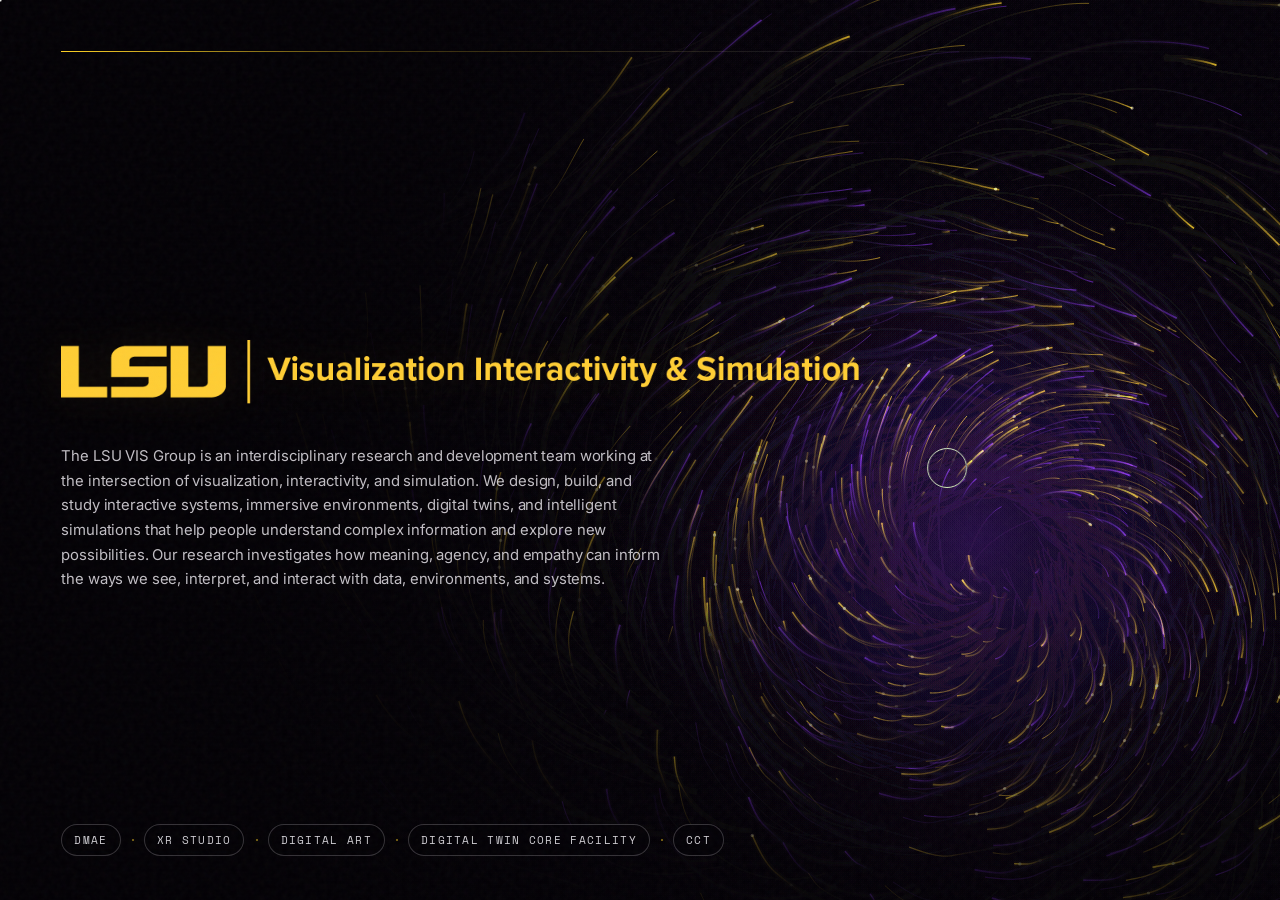
==== index.html @ 1650f6c1 "Publish LSU VIS website" ====
<!doctype html>
<html lang="en">
<head>
  <meta charset="utf-8">
  <meta name="viewport" content="width=device-width, initial-scale=1">
  <meta name="description" content="LSU VIS is a collaborative group exploring visualization, interactivity, and simulation.">
  <meta name="theme-color" content="#050208">
  <title>LSU VIS — Visualization, Interactivity &amp; Simulation</title>
  <link rel="preconnect" href="https://fonts.googleapis.com">
  <link rel="preconnect" href="https://fonts.gstatic.com" crossorigin>
  <link href="https://fonts.googleapis.com/css2?family=Inter:wght@400;500;600;700;800&amp;family=Space+Mono:wght@400&amp;display=swap" rel="stylesheet">
  <link rel="stylesheet" href="styles.css">
</head>
<body>
  <div class="noise" aria-hidden="true"></div>
  <div class="scanlines" aria-hidden="true"></div>
  <div class="cursor-ring" aria-hidden="true"></div>
  <div class="cursor-dot" aria-hidden="true"></div>

  <main class="splash">
    <div class="splash-plate" aria-hidden="true"></div>
    <canvas id="field-canvas" aria-hidden="true"></canvas>
    <section class="identity" aria-labelledby="vis-title">
      <h1 id="vis-title" class="logo-heading">
        <img class="logo-mark" src="lsu-vis-logo.png" alt="LSU Visualization Interactivity &amp; Simulation">
      </h1>
      <p class="blurb">The LSU VIS Group is an interdisciplinary research and development team working at the intersection of visualization, interactivity, and simulation. We design, build, and study interactive systems, immersive environments, digital twins, and intelligent simulations that help people understand complex information and explore new possibilities. Our research investigates how meaning, agency, and empathy can inform the ways we see, interpret, and interact with data, environments, and systems.</p>
    </section>

    <footer>
      <nav class="partners" aria-label="Associated LSU groups">
        <a href="https://dmae.lsu.edu/">DMAE</a>
        <a href="https://xr.lsu.edu/">XR Studio</a>
        <a href="https://digitalart.lsu.edu/">Digital Art</a>
        <a href="https://lsu.edu/digitaltwins">Digital Twin Core Facility</a>
        <a href="https://cct.lsu.edu/">CCT</a>
      </nav>
    </footer>
  </main>

  <script src="script.js"></script>
</body>
</html>
---- styles.css ----
:root{--black:#050208;--gold:#fdd023;--purple:#461d7c;--violet:#8f39ff;--white:#f7f4fa;--muted:#bbb5c0;--gutter:clamp(1.4rem,4.8vw,5rem);--mx:0;--my:0}
*{box-sizing:border-box}
html,body{min-height:100%;background:var(--black)}
body{margin:0;overflow:hidden;color:var(--white);font-family:Inter,Arial,sans-serif;cursor:none;-webkit-font-smoothing:antialiased}
.noise,.scanlines{position:fixed;z-index:20;inset:0;pointer-events:none}
.noise{opacity:.05;background-image:url("data:image/svg+xml,%3Csvg viewBox='0 0 180 180' xmlns='http://www.w3.org/2000/svg'%3E%3Cfilter id='n'%3E%3CfeTurbulence type='fractalNoise' baseFrequency='.88' numOctaves='4' stitchTiles='stitchTiles'/%3E%3C/filter%3E%3Crect width='100%25' height='100%25' filter='url(%23n)' opacity='.72'/%3E%3C/svg%3E")}
.scanlines{opacity:.11;background:repeating-linear-gradient(0deg,transparent 0 3px,rgba(255,255,255,.025) 3px 4px)}
.cursor-ring,.cursor-dot{position:fixed;z-index:30;top:0;left:0;border-radius:50%;pointer-events:none;mix-blend-mode:difference;transform:translate(-50%,-50%)}
.cursor-ring{width:2.5rem;height:2.5rem;border:1px solid #fff;transition:width .2s,height .2s,opacity .2s}
.cursor-dot{width:.28rem;height:.28rem;background:#fff}
body.cursor-active .cursor-ring{width:4rem;height:4rem;opacity:.6}
.splash{position:relative;display:grid;min-height:100svh;overflow:hidden;isolation:isolate;align-items:center}
.splash-plate{position:absolute;z-index:-3;inset:-18%;background:radial-gradient(circle at 72% 58%,rgba(143,57,255,.2),transparent 17%),radial-gradient(ellipse at 82% 68%,rgba(253,208,35,.1),transparent 26%),radial-gradient(ellipse at 48% 30%,rgba(70,29,124,.14),transparent 34%),#030105;transform:translate3d(calc(var(--mx) * -2rem),calc(var(--my) * -1.5rem),0) scale(1.08);transition:transform .15s linear;animation:auraDrift 12s ease-in-out infinite alternate}
.splash::before{position:absolute;z-index:-1;inset:0;content:"";background:linear-gradient(90deg,#030105 0%,rgba(3,1,5,.99) 18%,rgba(3,1,5,.94) 30%,rgba(3,1,5,.52) 47%,rgba(3,1,5,.08) 72%,rgba(3,1,5,.18) 100%),linear-gradient(0deg,rgba(3,1,5,.68),transparent 34%);pointer-events:none}
.splash::after{position:absolute;z-index:4;top:clamp(1.4rem,4vw,4rem);right:var(--gutter);left:var(--gutter);height:1px;content:"";background:linear-gradient(90deg,var(--gold),rgba(253,208,35,.25) 28%,rgba(255,255,255,.08) 62%,transparent)}
#field-canvas{position:absolute;z-index:-2;inset:0;width:100%;height:100%;background:#030105;pointer-events:none}
.identity{position:relative;z-index:5;width:min(50rem,64vw);margin-left:var(--gutter);padding-top:2rem}
.logo-heading{margin:0;line-height:0}
.logo-mark{display:block;width:min(50rem,64vw);height:auto;filter:drop-shadow(0 0 1.25rem rgba(253,208,35,.08))}
.blurb{max-width:38rem;margin:2.5rem 0 0;color:rgba(247,244,250,.78);font-size:clamp(.93rem,1.05vw,1.03rem);line-height:1.65;letter-spacing:-.01em}
footer{position:absolute;z-index:5;right:var(--gutter);bottom:clamp(1.5rem,3.4vw,3.5rem);left:var(--gutter);font:500 .68rem/1.25 Space Mono,monospace;text-transform:uppercase;letter-spacing:.12em}
.partners{--partner-gap:clamp(1rem,1.8vw,1.8rem);display:flex;align-items:center;flex-wrap:wrap;gap:.65rem var(--partner-gap)}
.partners a{position:relative;display:inline-flex;align-items:center;justify-content:center;min-height:2rem;padding:.45rem .75rem;border:1px solid rgba(247,244,250,.2);border-radius:999px;background:rgba(5,2,8,.32);color:rgba(247,244,250,.84);text-decoration:none;backdrop-filter:blur(.35rem);-webkit-backdrop-filter:blur(.35rem);transition:color .2s,border-color .2s,background .2s,box-shadow .2s,transform .2s}
.partners a+a::before{position:absolute;top:50%;left:calc(var(--partner-gap)*-.5);width:2px;height:2px;border-radius:50%;content:"";background:rgba(253,208,35,.58);box-shadow:0 0 .45rem rgba(253,208,35,.28);transform:translate(-50%,-50%)}
.partners a:hover,.partners a:focus-visible{border-color:rgba(253,208,35,.62);background:rgba(70,29,124,.26);color:var(--gold);box-shadow:0 0 1.2rem rgba(70,29,124,.25),inset 0 0 1rem rgba(253,208,35,.04);transform:translateY(-1px)}
.partners a:focus-visible{outline:1px solid var(--gold);outline-offset:3px}
@keyframes auraDrift{from{filter:saturate(1) brightness(.9);transform:translate3d(-1.5%,1%,0) scale(1.06)}to{filter:saturate(1.25) brightness(1.08);transform:translate3d(1.5%,-1%,0) scale(1.12)}}
@media(max-width:800px){body{cursor:auto}.cursor-ring,.cursor-dot{display:none}.splash{align-items:end}.splash-plate{opacity:.92}.splash::before{background:linear-gradient(0deg,#030105 0%,rgba(3,1,5,.98) 24%,rgba(3,1,5,.88) 43%,rgba(3,1,5,.16) 72%,rgba(3,1,5,.03) 100%)}.identity{width:auto;margin:0;padding:0 var(--gutter) 9rem}.logo-mark{width:100%;max-width:42rem}.blurb{max-width:31rem;margin-top:1.8rem;font-size:.9rem;line-height:1.55}footer{bottom:1.4rem;font-size:.55rem;line-height:1.45}.partners{--partner-gap:1.1rem;gap:.6rem var(--partner-gap)}.partners a{min-height:1.9rem;padding:.38rem .58rem}.splash::after{top:1.2rem}}
@media(max-width:420px){.identity{padding-bottom:9.5rem}.blurb{font-size:.84rem}.partners{--partner-gap:.9rem;gap:.55rem var(--partner-gap);letter-spacing:.07em}.partners a{min-height:1.8rem;padding:.34rem .5rem}}
@media(prefers-reduced-motion:reduce){*,*::before,*::after{animation-duration:.01ms!important;animation-iteration-count:1!important;transition-duration:.01ms!important}}
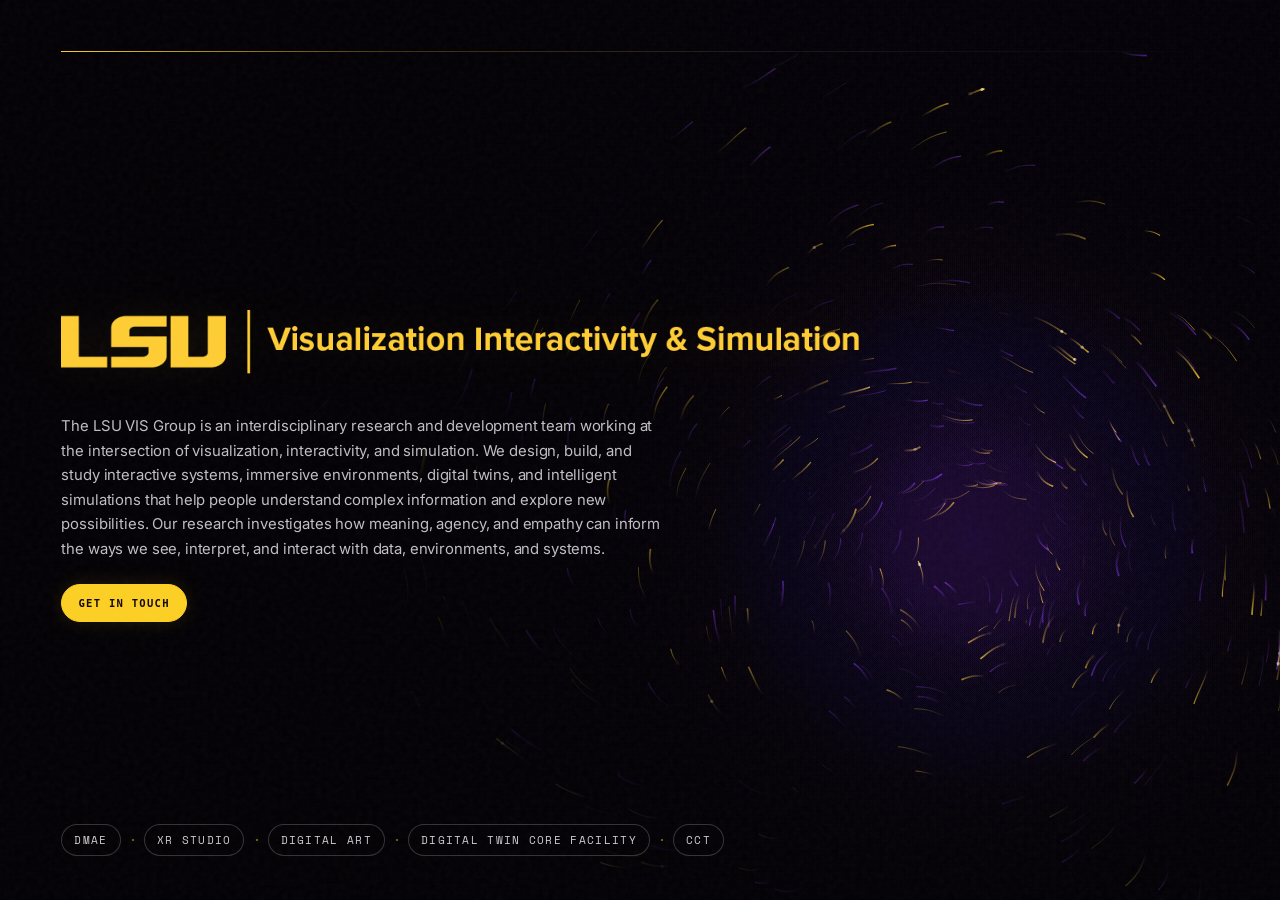
==== commit f96dfa1f: "Improve VIS splash interactions" ====
--- a/index.html
+++ b/index.html
@@ -9,13 +9,11 @@
   <link rel="preconnect" href="https://fonts.googleapis.com">
   <link rel="preconnect" href="https://fonts.gstatic.com" crossorigin>
   <link href="https://fonts.googleapis.com/css2?family=Inter:wght@400;500;600;700;800&amp;family=Space+Mono:wght@400&amp;display=swap" rel="stylesheet">
-  <link rel="stylesheet" href="styles.css">
+  <link rel="stylesheet" href="styles.css?v=3">
 </head>
 <body>
   <div class="noise" aria-hidden="true"></div>
   <div class="scanlines" aria-hidden="true"></div>
-  <div class="cursor-ring" aria-hidden="true"></div>
-  <div class="cursor-dot" aria-hidden="true"></div>
 
   <main class="splash">
     <div class="splash-plate" aria-hidden="true"></div>
@@ -25,6 +23,7 @@
         <img class="logo-mark" src="lsu-vis-logo.png" alt="LSU Visualization Interactivity &amp; Simulation">
       </h1>
       <p class="blurb">The LSU VIS Group is an interdisciplinary research and development team working at the intersection of visualization, interactivity, and simulation. We design, build, and study interactive systems, immersive environments, digital twins, and intelligent simulations that help people understand complex information and explore new possibilities. Our research investigates how meaning, agency, and empathy can inform the ways we see, interpret, and interact with data, environments, and systems.</p>
+      <a class="contact-link" href="mailto:dostrenko@lsu.edu">Get in touch</a>
     </section>
 
     <footer>
@@ -38,6 +37,6 @@
     </footer>
   </main>
 
-  <script src="script.js"></script>
+  <script src="script.js?v=4"></script>
 </body>
 </html>
--- a/styles.css
+++ b/styles.css
@@ -1,16 +1,12 @@
-:root{--black:#050208;--gold:#fdd023;--purple:#461d7c;--violet:#8f39ff;--white:#f7f4fa;--muted:#bbb5c0;--gutter:clamp(1.4rem,4.8vw,5rem);--mx:0;--my:0}
+:root{--black:#050208;--gold:#fdd023;--purple:#461d7c;--violet:#8f39ff;--white:#f7f4fa;--muted:#bbb5c0;--gutter:clamp(1.4rem,4.8vw,5rem)}
 *{box-sizing:border-box}
 html,body{min-height:100%;background:var(--black)}
-body{margin:0;overflow:hidden;color:var(--white);font-family:Inter,Arial,sans-serif;cursor:none;-webkit-font-smoothing:antialiased}
+body{margin:0;overflow:hidden;color:var(--white);font-family:Inter,Arial,sans-serif;-webkit-font-smoothing:antialiased}
 .noise,.scanlines{position:fixed;z-index:20;inset:0;pointer-events:none}
 .noise{opacity:.05;background-image:url("data:image/svg+xml,%3Csvg viewBox='0 0 180 180' xmlns='http://www.w3.org/2000/svg'%3E%3Cfilter id='n'%3E%3CfeTurbulence type='fractalNoise' baseFrequency='.88' numOctaves='4' stitchTiles='stitchTiles'/%3E%3C/filter%3E%3Crect width='100%25' height='100%25' filter='url(%23n)' opacity='.72'/%3E%3C/svg%3E")}
 .scanlines{opacity:.11;background:repeating-linear-gradient(0deg,transparent 0 3px,rgba(255,255,255,.025) 3px 4px)}
-.cursor-ring,.cursor-dot{position:fixed;z-index:30;top:0;left:0;border-radius:50%;pointer-events:none;mix-blend-mode:difference;transform:translate(-50%,-50%)}
-.cursor-ring{width:2.5rem;height:2.5rem;border:1px solid #fff;transition:width .2s,height .2s,opacity .2s}
-.cursor-dot{width:.28rem;height:.28rem;background:#fff}
-body.cursor-active .cursor-ring{width:4rem;height:4rem;opacity:.6}
 .splash{position:relative;display:grid;min-height:100svh;overflow:hidden;isolation:isolate;align-items:center}
-.splash-plate{position:absolute;z-index:-3;inset:-18%;background:radial-gradient(circle at 72% 58%,rgba(143,57,255,.2),transparent 17%),radial-gradient(ellipse at 82% 68%,rgba(253,208,35,.1),transparent 26%),radial-gradient(ellipse at 48% 30%,rgba(70,29,124,.14),transparent 34%),#030105;transform:translate3d(calc(var(--mx) * -2rem),calc(var(--my) * -1.5rem),0) scale(1.08);transition:transform .15s linear;animation:auraDrift 12s ease-in-out infinite alternate}
+.splash-plate{position:absolute;z-index:-3;inset:-18%;background:radial-gradient(circle at 72% 58%,rgba(143,57,255,.2),transparent 17%),radial-gradient(ellipse at 82% 68%,rgba(253,208,35,.1),transparent 26%),radial-gradient(ellipse at 48% 30%,rgba(70,29,124,.14),transparent 34%),#030105;transform:scale(1.08);animation:auraDrift 12s ease-in-out infinite alternate}
 .splash::before{position:absolute;z-index:-1;inset:0;content:"";background:linear-gradient(90deg,#030105 0%,rgba(3,1,5,.99) 18%,rgba(3,1,5,.94) 30%,rgba(3,1,5,.52) 47%,rgba(3,1,5,.08) 72%,rgba(3,1,5,.18) 100%),linear-gradient(0deg,rgba(3,1,5,.68),transparent 34%);pointer-events:none}
 .splash::after{position:absolute;z-index:4;top:clamp(1.4rem,4vw,4rem);right:var(--gutter);left:var(--gutter);height:1px;content:"";background:linear-gradient(90deg,var(--gold),rgba(253,208,35,.25) 28%,rgba(255,255,255,.08) 62%,transparent)}
 #field-canvas{position:absolute;z-index:-2;inset:0;width:100%;height:100%;background:#030105;pointer-events:none}
@@ -20,11 +16,14 @@
 .blurb{max-width:38rem;margin:2.5rem 0 0;color:rgba(247,244,250,.78);font-size:clamp(.93rem,1.05vw,1.03rem);line-height:1.65;letter-spacing:-.01em}
 footer{position:absolute;z-index:5;right:var(--gutter);bottom:clamp(1.5rem,3.4vw,3.5rem);left:var(--gutter);font:500 .68rem/1.25 Space Mono,monospace;text-transform:uppercase;letter-spacing:.12em}
 .partners{--partner-gap:clamp(1rem,1.8vw,1.8rem);display:flex;align-items:center;flex-wrap:wrap;gap:.65rem var(--partner-gap)}
-.partners a{position:relative;display:inline-flex;align-items:center;justify-content:center;min-height:2rem;padding:.45rem .75rem;border:1px solid rgba(247,244,250,.2);border-radius:999px;background:rgba(5,2,8,.32);color:rgba(247,244,250,.84);text-decoration:none;backdrop-filter:blur(.35rem);-webkit-backdrop-filter:blur(.35rem);transition:color .2s,border-color .2s,background .2s,box-shadow .2s,transform .2s}
+.partners a{position:relative;display:inline-flex;align-items:center;justify-content:center;min-height:2rem;padding:.45rem .75rem;border:1px solid rgba(247,244,250,.2);border-radius:999px;background:rgba(5,2,8,.62);color:rgba(247,244,250,.84);text-decoration:none;transition:color .2s,border-color .2s,background .2s,box-shadow .2s,transform .2s}
 .partners a+a::before{position:absolute;top:50%;left:calc(var(--partner-gap)*-.5);width:2px;height:2px;border-radius:50%;content:"";background:rgba(253,208,35,.58);box-shadow:0 0 .45rem rgba(253,208,35,.28);transform:translate(-50%,-50%)}
 .partners a:hover,.partners a:focus-visible{border-color:rgba(253,208,35,.62);background:rgba(70,29,124,.26);color:var(--gold);box-shadow:0 0 1.2rem rgba(70,29,124,.25),inset 0 0 1rem rgba(253,208,35,.04);transform:translateY(-1px)}
 .partners a:focus-visible{outline:1px solid var(--gold);outline-offset:3px}
+.contact-link{display:inline-flex;align-items:center;justify-content:center;min-height:2.4rem;margin-top:1.4rem;padding:.6rem 1rem;border:1px solid var(--gold);border-radius:999px;background:var(--gold);color:#12080a;font:700 .66rem/1 Space Mono,monospace;text-transform:uppercase;letter-spacing:.12em;text-decoration:none;box-shadow:0 0 1.25rem rgba(253,208,35,.12);transition:color .2s,background .2s,box-shadow .2s,transform .2s}
+.contact-link:hover,.contact-link:focus-visible{background:#ffe36a;box-shadow:0 0 1.5rem rgba(253,208,35,.3);transform:translateY(-1px)}
+.contact-link:focus-visible{outline:1px solid var(--white);outline-offset:3px}
 @keyframes auraDrift{from{filter:saturate(1) brightness(.9);transform:translate3d(-1.5%,1%,0) scale(1.06)}to{filter:saturate(1.25) brightness(1.08);transform:translate3d(1.5%,-1%,0) scale(1.12)}}
-@media(max-width:800px){body{cursor:auto}.cursor-ring,.cursor-dot{display:none}.splash{align-items:end}.splash-plate{opacity:.92}.splash::before{background:linear-gradient(0deg,#030105 0%,rgba(3,1,5,.98) 24%,rgba(3,1,5,.88) 43%,rgba(3,1,5,.16) 72%,rgba(3,1,5,.03) 100%)}.identity{width:auto;margin:0;padding:0 var(--gutter) 9rem}.logo-mark{width:100%;max-width:42rem}.blurb{max-width:31rem;margin-top:1.8rem;font-size:.9rem;line-height:1.55}footer{bottom:1.4rem;font-size:.55rem;line-height:1.45}.partners{--partner-gap:1.1rem;gap:.6rem var(--partner-gap)}.partners a{min-height:1.9rem;padding:.38rem .58rem}.splash::after{top:1.2rem}}
-@media(max-width:420px){.identity{padding-bottom:9.5rem}.blurb{font-size:.84rem}.partners{--partner-gap:.9rem;gap:.55rem var(--partner-gap);letter-spacing:.07em}.partners a{min-height:1.8rem;padding:.34rem .5rem}}
+@media(max-width:800px){.splash{align-items:end}.splash-plate{opacity:.92}.splash::before{background:linear-gradient(0deg,#030105 0%,rgba(3,1,5,.98) 24%,rgba(3,1,5,.88) 43%,rgba(3,1,5,.16) 72%,rgba(3,1,5,.03) 100%)}.identity{width:auto;margin:0;padding:0 var(--gutter) 9rem}.logo-mark{width:100%;max-width:42rem}.blurb{max-width:31rem;margin-top:1.8rem;font-size:.9rem;line-height:1.55}footer{bottom:1.4rem;font-size:.55rem;line-height:1.45}.partners{--partner-gap:1.1rem;gap:.6rem var(--partner-gap)}.partners a{min-height:1.9rem;padding:.38rem .58rem}.contact-link{min-height:2rem;margin-top:1.1rem;padding:.42rem .72rem;font-size:.55rem}.splash::after{top:1.2rem}}
+@media(max-width:420px){.identity{padding-bottom:9.5rem}.blurb{font-size:.84rem}.partners{--partner-gap:.9rem;gap:.55rem var(--partner-gap);letter-spacing:.07em}.partners a{min-height:1.8rem;padding:.34rem .5rem}.contact-link{min-height:1.9rem;padding:.38rem .62rem;font-size:.5rem}}
 @media(prefers-reduced-motion:reduce){*,*::before,*::after{animation-duration:.01ms!important;animation-iteration-count:1!important;transition-duration:.01ms!important}}
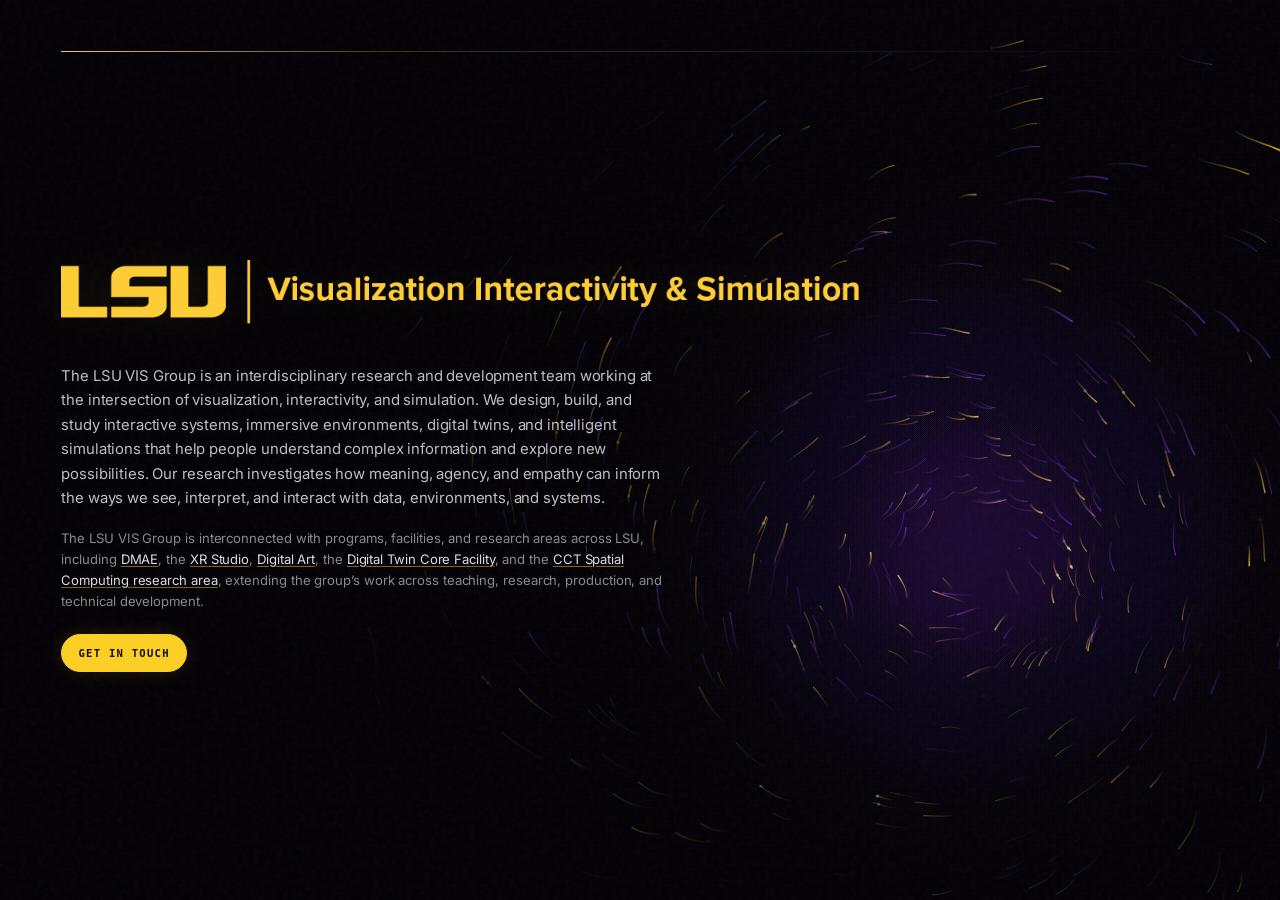
==== commit 717be03c: "Integrate LSU partner links into copy" ====
--- a/index.html
+++ b/index.html
@@ -9,7 +9,7 @@
   <link rel="preconnect" href="https://fonts.googleapis.com">
   <link rel="preconnect" href="https://fonts.gstatic.com" crossorigin>
   <link href="https://fonts.googleapis.com/css2?family=Inter:wght@400;500;600;700;800&amp;family=Space+Mono:wght@400&amp;display=swap" rel="stylesheet">
-  <link rel="stylesheet" href="styles.css?v=3">
+  <link rel="stylesheet" href="styles.css?v=5">
 </head>
 <body>
   <div class="noise" aria-hidden="true"></div>
@@ -23,18 +23,9 @@
         <img class="logo-mark" src="lsu-vis-logo.png" alt="LSU Visualization Interactivity &amp; Simulation">
       </h1>
       <p class="blurb">The LSU VIS Group is an interdisciplinary research and development team working at the intersection of visualization, interactivity, and simulation. We design, build, and study interactive systems, immersive environments, digital twins, and intelligent simulations that help people understand complex information and explore new possibilities. Our research investigates how meaning, agency, and empathy can inform the ways we see, interpret, and interact with data, environments, and systems.</p>
+      <p class="connections">The LSU VIS Group is interconnected with programs, facilities, and research areas across LSU, including <a href="https://dmae.lsu.edu/">DMAE</a>, the <a href="https://xr.lsu.edu/">XR Studio</a>, <a href="https://design.lsu.edu/art/programs/digital-art/">Digital Art</a>, the <a href="https://lsu.edu/digitaltwins">Digital Twin Core Facility</a>, and the <a href="https://www.lsu.edu/cct/research/spatial-computing.php">CCT Spatial Computing research area</a>, extending the group’s work across teaching, research, production, and technical development.</p>
       <a class="contact-link" href="mailto:dostrenko@lsu.edu">Get in touch</a>
     </section>
-
-    <footer>
-      <nav class="partners" aria-label="Associated LSU groups">
-        <a href="https://dmae.lsu.edu/">DMAE</a>
-        <a href="https://xr.lsu.edu/">XR Studio</a>
-        <a href="https://digitalart.lsu.edu/">Digital Art</a>
-        <a href="https://lsu.edu/digitaltwins">Digital Twin Core Facility</a>
-        <a href="https://cct.lsu.edu/">CCT</a>
-      </nav>
-    </footer>
   </main>
 
   <script src="script.js?v=4"></script>
--- a/styles.css
+++ b/styles.css
@@ -14,16 +14,14 @@
 .logo-heading{margin:0;line-height:0}
 .logo-mark{display:block;width:min(50rem,64vw);height:auto;filter:drop-shadow(0 0 1.25rem rgba(253,208,35,.08))}
 .blurb{max-width:38rem;margin:2.5rem 0 0;color:rgba(247,244,250,.78);font-size:clamp(.93rem,1.05vw,1.03rem);line-height:1.65;letter-spacing:-.01em}
-footer{position:absolute;z-index:5;right:var(--gutter);bottom:clamp(1.5rem,3.4vw,3.5rem);left:var(--gutter);font:500 .68rem/1.25 Space Mono,monospace;text-transform:uppercase;letter-spacing:.12em}
-.partners{--partner-gap:clamp(1rem,1.8vw,1.8rem);display:flex;align-items:center;flex-wrap:wrap;gap:.65rem var(--partner-gap)}
-.partners a{position:relative;display:inline-flex;align-items:center;justify-content:center;min-height:2rem;padding:.45rem .75rem;border:1px solid rgba(247,244,250,.2);border-radius:999px;background:rgba(5,2,8,.62);color:rgba(247,244,250,.84);text-decoration:none;transition:color .2s,border-color .2s,background .2s,box-shadow .2s,transform .2s}
-.partners a+a::before{position:absolute;top:50%;left:calc(var(--partner-gap)*-.5);width:2px;height:2px;border-radius:50%;content:"";background:rgba(253,208,35,.58);box-shadow:0 0 .45rem rgba(253,208,35,.28);transform:translate(-50%,-50%)}
-.partners a:hover,.partners a:focus-visible{border-color:rgba(253,208,35,.62);background:rgba(70,29,124,.26);color:var(--gold);box-shadow:0 0 1.2rem rgba(70,29,124,.25),inset 0 0 1rem rgba(253,208,35,.04);transform:translateY(-1px)}
-.partners a:focus-visible{outline:1px solid var(--gold);outline-offset:3px}
+.connections{max-width:38rem;margin:1.05rem 0 0;color:rgba(247,244,250,.56);font-size:clamp(.82rem,.9vw,.91rem);line-height:1.6;letter-spacing:-.006em}
+.connections a{color:rgba(247,244,250,.9);text-decoration-color:rgba(253,208,35,.48);text-decoration-thickness:1px;text-underline-offset:.18em;transition:color .2s,text-decoration-color .2s,text-shadow .2s}
+.connections a:hover,.connections a:focus-visible{color:var(--gold);text-decoration-color:var(--gold);text-shadow:0 0 .85rem rgba(253,208,35,.2)}
+.connections a:focus-visible{outline:1px solid var(--gold);outline-offset:3px}
 .contact-link{display:inline-flex;align-items:center;justify-content:center;min-height:2.4rem;margin-top:1.4rem;padding:.6rem 1rem;border:1px solid var(--gold);border-radius:999px;background:var(--gold);color:#12080a;font:700 .66rem/1 Space Mono,monospace;text-transform:uppercase;letter-spacing:.12em;text-decoration:none;box-shadow:0 0 1.25rem rgba(253,208,35,.12);transition:color .2s,background .2s,box-shadow .2s,transform .2s}
 .contact-link:hover,.contact-link:focus-visible{background:#ffe36a;box-shadow:0 0 1.5rem rgba(253,208,35,.3);transform:translateY(-1px)}
 .contact-link:focus-visible{outline:1px solid var(--white);outline-offset:3px}
 @keyframes auraDrift{from{filter:saturate(1) brightness(.9);transform:translate3d(-1.5%,1%,0) scale(1.06)}to{filter:saturate(1.25) brightness(1.08);transform:translate3d(1.5%,-1%,0) scale(1.12)}}
-@media(max-width:800px){.splash{align-items:end}.splash-plate{opacity:.92}.splash::before{background:linear-gradient(0deg,#030105 0%,rgba(3,1,5,.98) 24%,rgba(3,1,5,.88) 43%,rgba(3,1,5,.16) 72%,rgba(3,1,5,.03) 100%)}.identity{width:auto;margin:0;padding:0 var(--gutter) 9rem}.logo-mark{width:100%;max-width:42rem}.blurb{max-width:31rem;margin-top:1.8rem;font-size:.9rem;line-height:1.55}footer{bottom:1.4rem;font-size:.55rem;line-height:1.45}.partners{--partner-gap:1.1rem;gap:.6rem var(--partner-gap)}.partners a{min-height:1.9rem;padding:.38rem .58rem}.contact-link{min-height:2rem;margin-top:1.1rem;padding:.42rem .72rem;font-size:.55rem}.splash::after{top:1.2rem}}
-@media(max-width:420px){.identity{padding-bottom:9.5rem}.blurb{font-size:.84rem}.partners{--partner-gap:.9rem;gap:.55rem var(--partner-gap);letter-spacing:.07em}.partners a{min-height:1.8rem;padding:.34rem .5rem}.contact-link{min-height:1.9rem;padding:.38rem .62rem;font-size:.5rem}}
+@media(max-width:800px){.splash{align-items:end}.splash-plate{opacity:.92}.splash::before{background:linear-gradient(0deg,#030105 0%,rgba(3,1,5,.98) 24%,rgba(3,1,5,.88) 43%,rgba(3,1,5,.16) 72%,rgba(3,1,5,.03) 100%)}.identity{width:auto;margin:0;padding:0 var(--gutter) 2.25rem}.logo-mark{width:100%;max-width:42rem}.blurb{max-width:31rem;margin-top:1.8rem;font-size:.9rem;line-height:1.55}.connections{max-width:31rem;margin-top:.95rem;font-size:.78rem;line-height:1.5}.contact-link{min-height:2rem;margin-top:1.1rem;padding:.42rem .72rem;font-size:.55rem}.splash::after{top:1.2rem}}
+@media(max-width:420px){.identity{padding-bottom:2rem}.blurb{font-size:.84rem}.connections{font-size:.74rem}.contact-link{min-height:1.9rem;padding:.38rem .62rem;font-size:.5rem}}
 @media(prefers-reduced-motion:reduce){*,*::before,*::after{animation-duration:.01ms!important;animation-iteration-count:1!important;transition-duration:.01ms!important}}
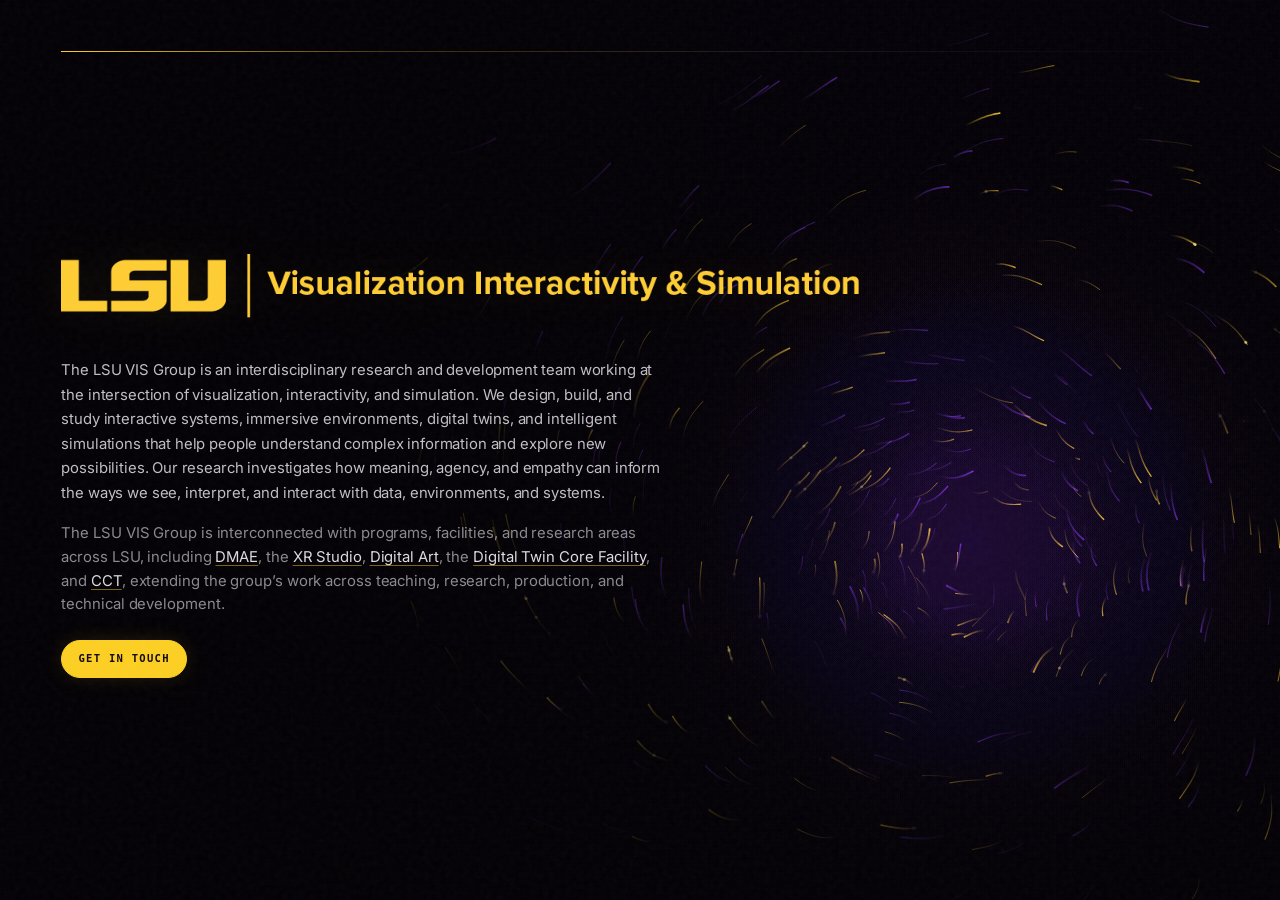
==== commit 7bb6ca65: "Match paragraph text and simplify CCT label" ====
--- a/index.html
+++ b/index.html
@@ -9,7 +9,7 @@
   <link rel="preconnect" href="https://fonts.googleapis.com">
   <link rel="preconnect" href="https://fonts.gstatic.com" crossorigin>
   <link href="https://fonts.googleapis.com/css2?family=Inter:wght@400;500;600;700;800&amp;family=Space+Mono:wght@400&amp;display=swap" rel="stylesheet">
-  <link rel="stylesheet" href="styles.css?v=5">
+  <link rel="stylesheet" href="styles.css?v=6">
 </head>
 <body>
   <div class="noise" aria-hidden="true"></div>
@@ -23,7 +23,7 @@
         <img class="logo-mark" src="lsu-vis-logo.png" alt="LSU Visualization Interactivity &amp; Simulation">
       </h1>
       <p class="blurb">The LSU VIS Group is an interdisciplinary research and development team working at the intersection of visualization, interactivity, and simulation. We design, build, and study interactive systems, immersive environments, digital twins, and intelligent simulations that help people understand complex information and explore new possibilities. Our research investigates how meaning, agency, and empathy can inform the ways we see, interpret, and interact with data, environments, and systems.</p>
-      <p class="connections">The LSU VIS Group is interconnected with programs, facilities, and research areas across LSU, including <a href="https://dmae.lsu.edu/">DMAE</a>, the <a href="https://xr.lsu.edu/">XR Studio</a>, <a href="https://design.lsu.edu/art/programs/digital-art/">Digital Art</a>, the <a href="https://lsu.edu/digitaltwins">Digital Twin Core Facility</a>, and the <a href="https://www.lsu.edu/cct/research/spatial-computing.php">CCT Spatial Computing research area</a>, extending the group’s work across teaching, research, production, and technical development.</p>
+      <p class="connections">The LSU VIS Group is interconnected with programs, facilities, and research areas across LSU, including <a href="https://dmae.lsu.edu/">DMAE</a>, the <a href="https://xr.lsu.edu/">XR Studio</a>, <a href="https://design.lsu.edu/art/programs/digital-art/">Digital Art</a>, the <a href="https://lsu.edu/digitaltwins">Digital Twin Core Facility</a>, and <a href="https://www.lsu.edu/cct/research/spatial-computing.php">CCT</a>, extending the group’s work across teaching, research, production, and technical development.</p>
       <a class="contact-link" href="mailto:dostrenko@lsu.edu">Get in touch</a>
     </section>
   </main>
--- a/styles.css
+++ b/styles.css
@@ -14,7 +14,7 @@
 .logo-heading{margin:0;line-height:0}
 .logo-mark{display:block;width:min(50rem,64vw);height:auto;filter:drop-shadow(0 0 1.25rem rgba(253,208,35,.08))}
 .blurb{max-width:38rem;margin:2.5rem 0 0;color:rgba(247,244,250,.78);font-size:clamp(.93rem,1.05vw,1.03rem);line-height:1.65;letter-spacing:-.01em}
-.connections{max-width:38rem;margin:1.05rem 0 0;color:rgba(247,244,250,.56);font-size:clamp(.82rem,.9vw,.91rem);line-height:1.6;letter-spacing:-.006em}
+.connections{max-width:38rem;margin:1.05rem 0 0;color:rgba(247,244,250,.56);font-size:clamp(.93rem,1.05vw,1.03rem);line-height:1.6;letter-spacing:-.006em}
 .connections a{color:rgba(247,244,250,.9);text-decoration-color:rgba(253,208,35,.48);text-decoration-thickness:1px;text-underline-offset:.18em;transition:color .2s,text-decoration-color .2s,text-shadow .2s}
 .connections a:hover,.connections a:focus-visible{color:var(--gold);text-decoration-color:var(--gold);text-shadow:0 0 .85rem rgba(253,208,35,.2)}
 .connections a:focus-visible{outline:1px solid var(--gold);outline-offset:3px}
@@ -22,6 +22,6 @@
 .contact-link:hover,.contact-link:focus-visible{background:#ffe36a;box-shadow:0 0 1.5rem rgba(253,208,35,.3);transform:translateY(-1px)}
 .contact-link:focus-visible{outline:1px solid var(--white);outline-offset:3px}
 @keyframes auraDrift{from{filter:saturate(1) brightness(.9);transform:translate3d(-1.5%,1%,0) scale(1.06)}to{filter:saturate(1.25) brightness(1.08);transform:translate3d(1.5%,-1%,0) scale(1.12)}}
-@media(max-width:800px){.splash{align-items:end}.splash-plate{opacity:.92}.splash::before{background:linear-gradient(0deg,#030105 0%,rgba(3,1,5,.98) 24%,rgba(3,1,5,.88) 43%,rgba(3,1,5,.16) 72%,rgba(3,1,5,.03) 100%)}.identity{width:auto;margin:0;padding:0 var(--gutter) 2.25rem}.logo-mark{width:100%;max-width:42rem}.blurb{max-width:31rem;margin-top:1.8rem;font-size:.9rem;line-height:1.55}.connections{max-width:31rem;margin-top:.95rem;font-size:.78rem;line-height:1.5}.contact-link{min-height:2rem;margin-top:1.1rem;padding:.42rem .72rem;font-size:.55rem}.splash::after{top:1.2rem}}
-@media(max-width:420px){.identity{padding-bottom:2rem}.blurb{font-size:.84rem}.connections{font-size:.74rem}.contact-link{min-height:1.9rem;padding:.38rem .62rem;font-size:.5rem}}
+@media(max-width:800px){.splash{align-items:end}.splash-plate{opacity:.92}.splash::before{background:linear-gradient(0deg,#030105 0%,rgba(3,1,5,.98) 24%,rgba(3,1,5,.88) 43%,rgba(3,1,5,.16) 72%,rgba(3,1,5,.03) 100%)}.identity{width:auto;margin:0;padding:0 var(--gutter) 2.25rem}.logo-mark{width:100%;max-width:42rem}.blurb{max-width:31rem;margin-top:1.8rem;font-size:.9rem;line-height:1.55}.connections{max-width:31rem;margin-top:.95rem;font-size:.9rem;line-height:1.5}.contact-link{min-height:2rem;margin-top:1.1rem;padding:.42rem .72rem;font-size:.55rem}.splash::after{top:1.2rem}}
+@media(max-width:420px){.identity{padding-bottom:2rem}.blurb{font-size:.84rem}.connections{font-size:.84rem}.contact-link{min-height:1.9rem;padding:.38rem .62rem;font-size:.5rem}}
 @media(prefers-reduced-motion:reduce){*,*::before,*::after{animation-duration:.01ms!important;animation-iteration-count:1!important;transition-duration:.01ms!important}}
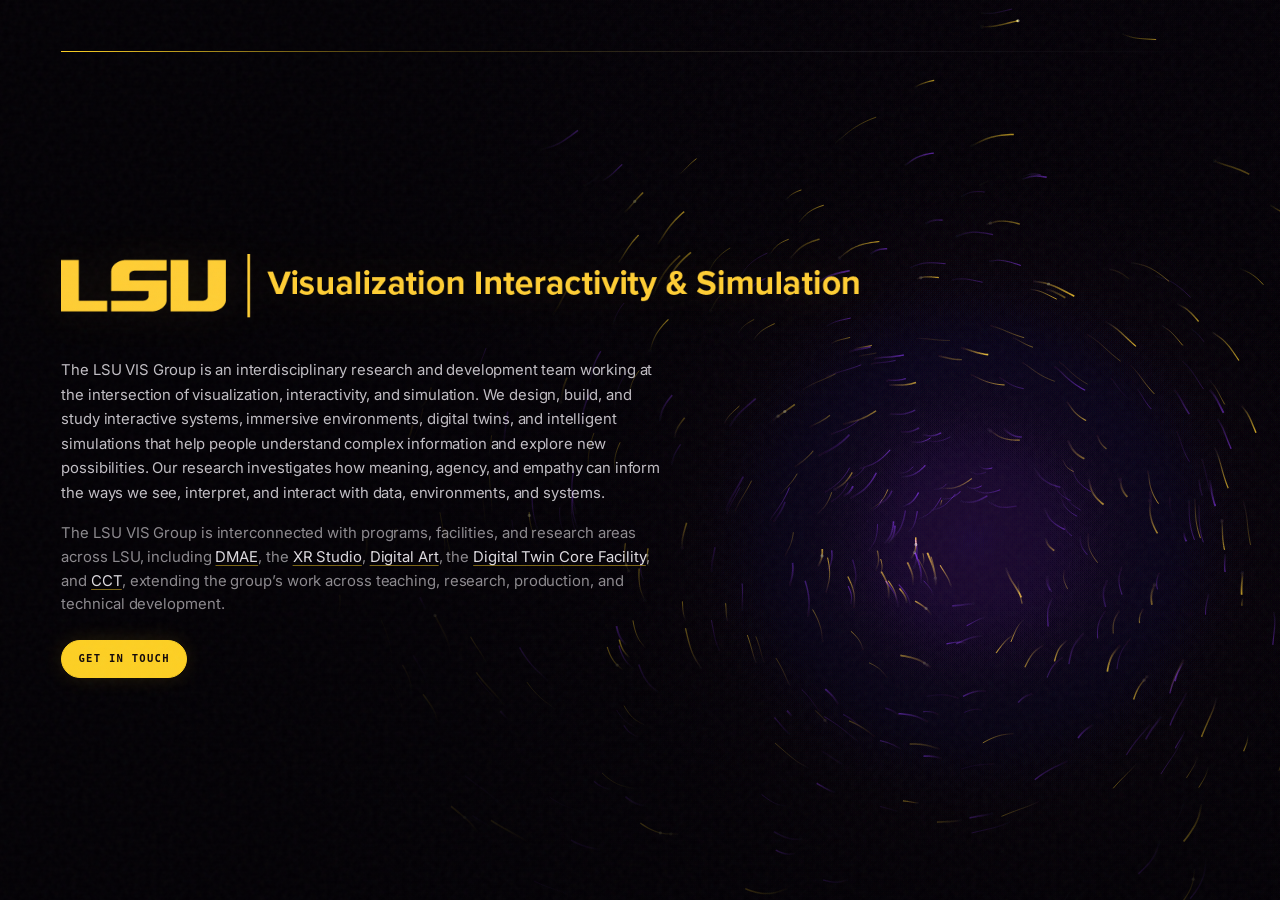
==== commit 93b6021f: "Update contact email, add README, clean up gitignore - Change contact mailto link from dostrenko@lsu" ====
--- a/index.html
+++ b/index.html
@@ -24,7 +24,7 @@
       </h1>
       <p class="blurb">The LSU VIS Group is an interdisciplinary research and development team working at the intersection of visualization, interactivity, and simulation. We design, build, and study interactive systems, immersive environments, digital twins, and intelligent simulations that help people understand complex information and explore new possibilities. Our research investigates how meaning, agency, and empathy can inform the ways we see, interpret, and interact with data, environments, and systems.</p>
       <p class="connections">The LSU VIS Group is interconnected with programs, facilities, and research areas across LSU, including <a href="https://dmae.lsu.edu/">DMAE</a>, the <a href="https://xr.lsu.edu/">XR Studio</a>, <a href="https://design.lsu.edu/art/programs/digital-art/">Digital Art</a>, the <a href="https://lsu.edu/digitaltwins">Digital Twin Core Facility</a>, and <a href="https://www.lsu.edu/cct/research/spatial-computing.php">CCT</a>, extending the group’s work across teaching, research, production, and technical development.</p>
-      <a class="contact-link" href="mailto:dostrenko@lsu.edu">Get in touch</a>
+      <a class="contact-link" href="mailto:vis@lsu.edu">Get in touch</a>
     </section>
   </main>
 
